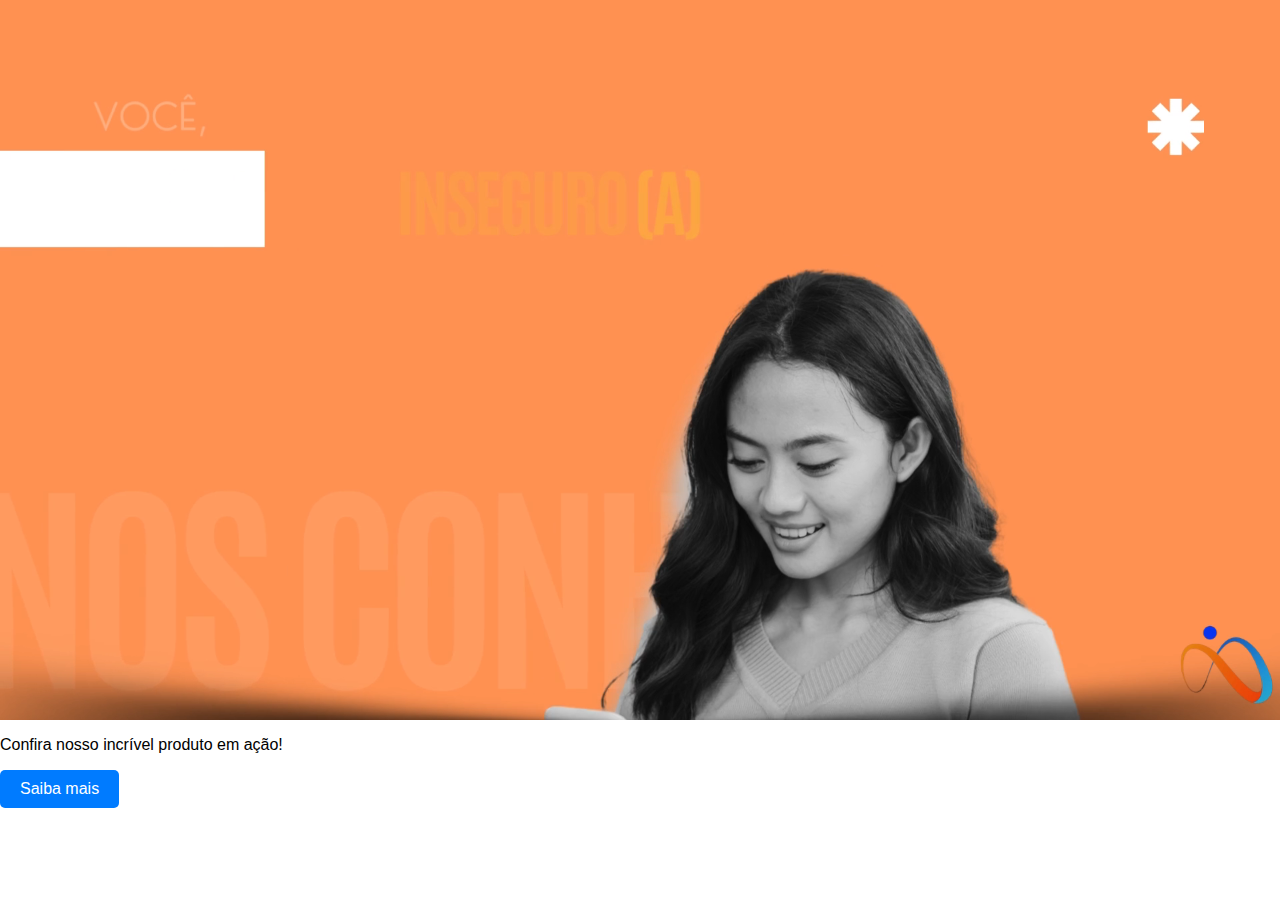
==== index.html @ 3701d6c8 "teste" ====
<!DOCTYPE html>
<html lang="en">
<head>
<meta charset="UTF-8">
<meta name="viewport" content="width=device-width, initial-scale=1.0">
<title>Seu Título Aqui</title>
<style>
  body {
    font-family: Arial, sans-serif;
    margin: 0;
    padding: 0;
  }
  
  .video-container {
    position: relative;
    padding-bottom: 56.25%; /* Proporção 16:9 */
    overflow: hidden;
    max-width: 100%;
  }
  
  .video-container video {
    position: absolute;
    top: 0;
    left: 0;
    width: 100%;
    height: 100%;
  }
  
  .cta-button {
    display: inline-block;
    padding: 10px 20px;
    background-color: #007bff;
    color: #fff;
    text-decoration: none;
    border-radius: 5px;
  }
</style>
</head>
<body>
  <audio autoplay loop>
    <source src="audio/Gemini - half.cool.mp3" type="audio/mpeg">
    Seu navegador não suporta a reprodução de áudio.
</audio>

  <div class="video-container">
    <video id="loopingVideo" autoplay muted>
      <source src="video/video3.mp4" type="video/mp4">
      Seu navegador não suporta o formato de vídeo.
    </video>
  </div>
  
  <p>Confira nosso incrível produto em ação!</p>
  <a href="src/Index.html" class="cta-button">Saiba mais</a>

  <script>
    const video = document.getElementById('loopingVideo');
    video.addEventListener('ended', function() {
      video.currentTime = 0;
      video.play();
    });
  </script>
</body>
</html>
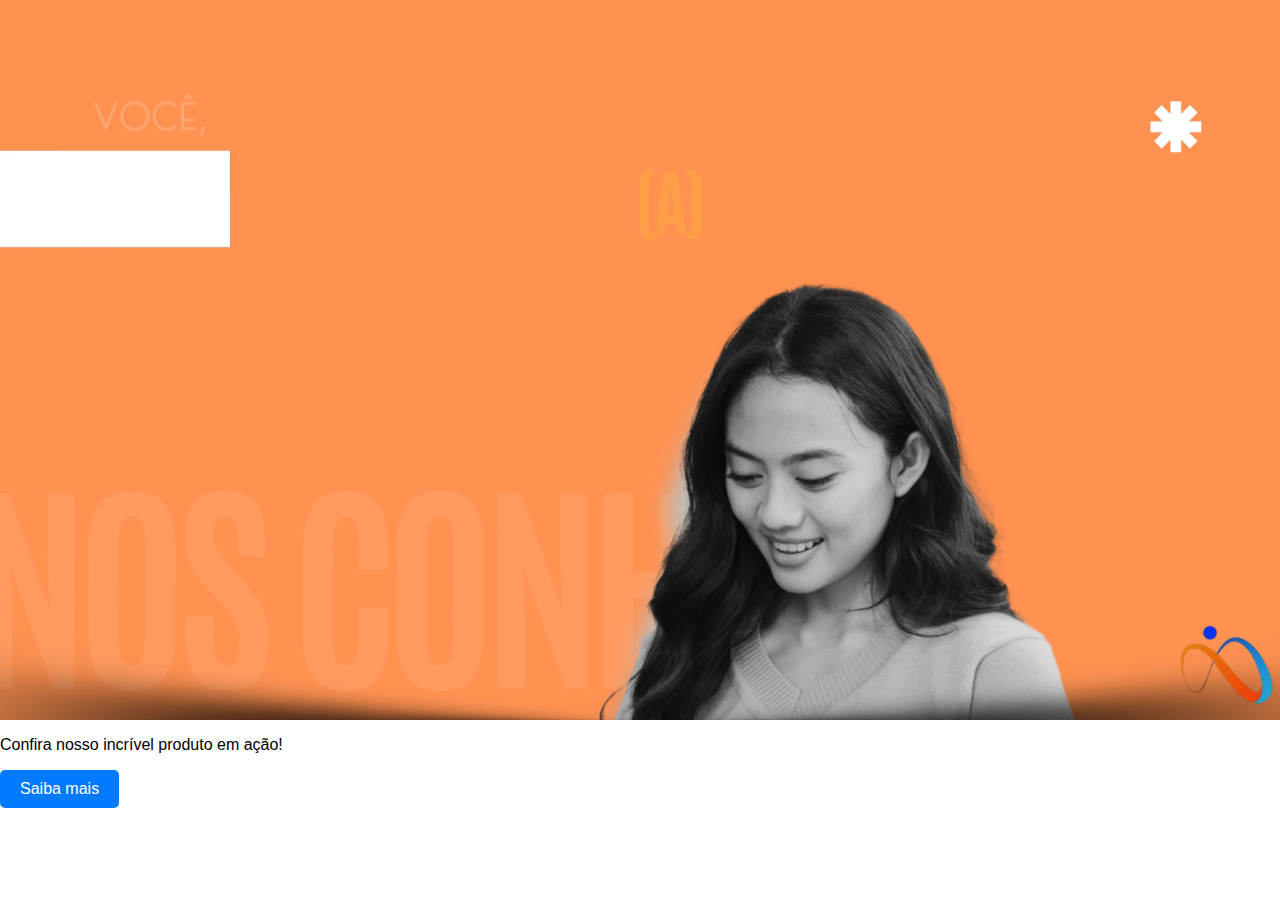
==== commit cd4868ae: "subiu" ====
--- a/index.html
+++ b/index.html
@@ -4,6 +4,8 @@
 <meta charset="UTF-8">
 <meta name="viewport" content="width=device-width, initial-scale=1.0">
 <title>Seu Título Aqui</title>
+<link rel="icon" href="icon/2.png" type="image/x-icon">
+
 <style>
   body {
     font-family: Arial, sans-serif;
@@ -50,7 +52,7 @@
   </div>
   
   <p>Confira nosso incrível produto em ação!</p>
-  <a href="src/Index.html" class="cta-button">Saiba mais</a>
+  <a href="src/home.html" class="cta-button">Saiba mais</a>
 
   <script>
     const video = document.getElementById('loopingVideo');
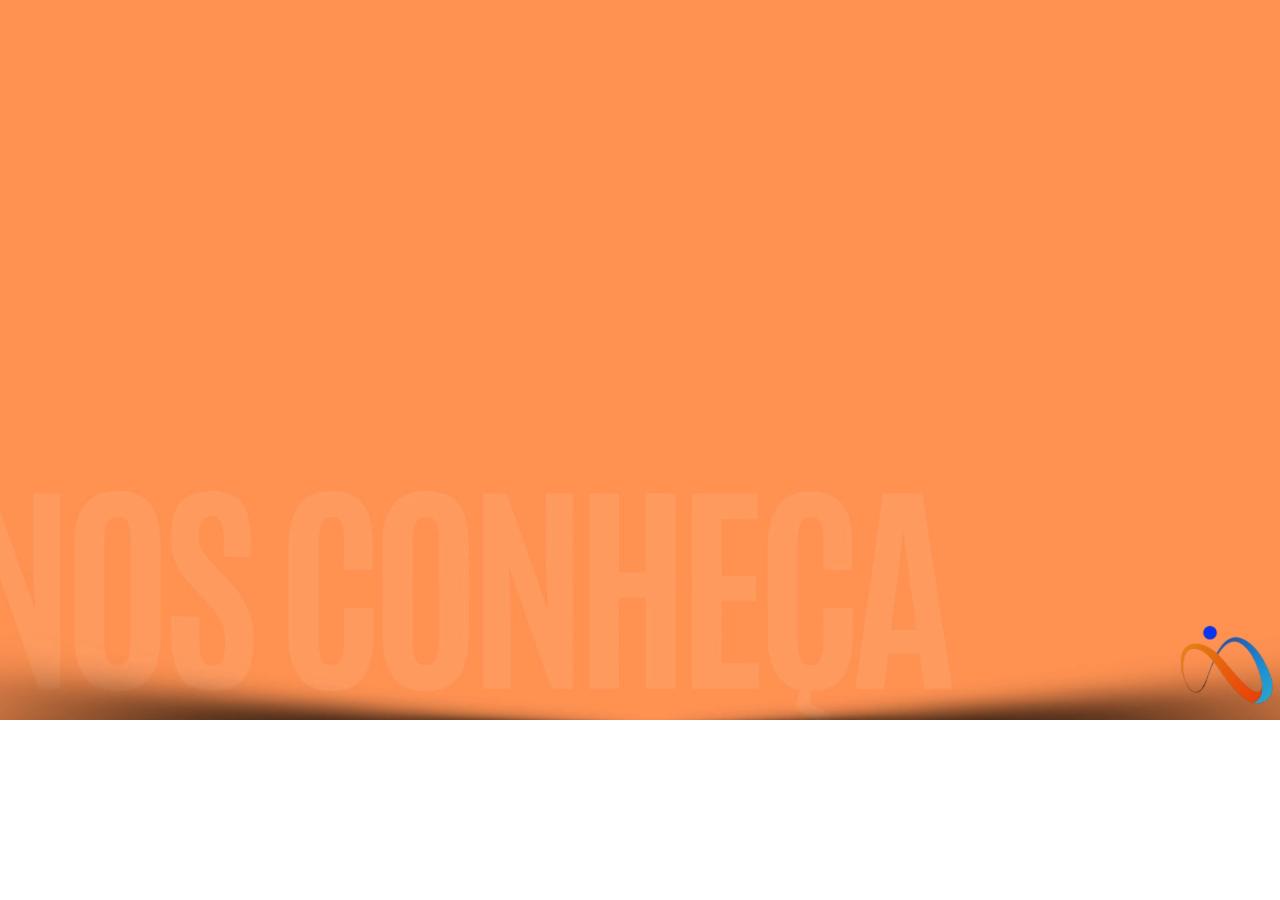
==== commit 2ca502e3: "teste" ====
--- a/index.html
+++ b/index.html
@@ -1,65 +1,58 @@
 <!DOCTYPE html>
 <html lang="en">
 <head>
-<meta charset="UTF-8">
-<meta name="viewport" content="width=device-width, initial-scale=1.0">
-<title>Seu Título Aqui</title>
-<link rel="icon" href="icon/2.png" type="image/x-icon">
-
-<style>
-  body {
-    font-family: Arial, sans-serif;
-    margin: 0;
-    padding: 0;
-  }
+  <meta charset="UTF-8">
+  <meta name="viewport" content="width=device-width, initial-scale=1.0">
+  <title>Seu Título Aqui</title>
+  <link rel="icon" href="icon/2.png" type="image/x-icon">
   
-  .video-container {
-    position: relative;
-    padding-bottom: 56.25%; /* Proporção 16:9 */
-    overflow: hidden;
-    max-width: 100%;
-  }
-  
-  .video-container video {
-    position: absolute;
-    top: 0;
-    left: 0;
-    width: 100%;
-    height: 100%;
-  }
-  
-  .cta-button {
-    display: inline-block;
-    padding: 10px 20px;
-    background-color: #007bff;
-    color: #fff;
-    text-decoration: none;
-    border-radius: 5px;
-  }
-</style>
+  <style>
+    body {
+      font-family: Arial, sans-serif;
+      margin: 0;
+      padding: 0;
+    }
+    
+    .video-container {
+      position: relative;
+      padding-bottom: 56.25%; /* Proporção 16:9 */
+      overflow: hidden;
+      max-width: 100%;
+    }
+    
+    .video-container video {
+      position: absolute;
+      top: 0;
+      left: 0;
+      width: 100%;
+      height: 100%;
+    }
+    
+    .cta-button {
+      display: inline-block;
+      padding: 10px 20px;
+      background-color: #007bff;
+      color: #fff;
+      text-decoration: none;
+      border-radius: 5px;
+    }
+  </style>
 </head>
 <body>
-  <audio autoplay loop>
-    <source src="audio/Gemini - half.cool.mp3" type="audio/mpeg">
-    Seu navegador não suporta a reprodução de áudio.
-</audio>
-
+  
   <div class="video-container">
-    <video id="loopingVideo" autoplay muted>
+    <video id="loopingVideo">
       <source src="video/video3.mp4" type="video/mp4">
       Seu navegador não suporta o formato de vídeo.
     </video>
   </div>
   
-  <p>Confira nosso incrível produto em ação!</p>
-  <a href="src/home.html" class="cta-button">Saiba mais</a>
-
   <script>
     const video = document.getElementById('loopingVideo');
+    video.autoplay = true; // Adicione esta linha para reprodução automática
     video.addEventListener('ended', function() {
       video.currentTime = 0;
       video.play();
     });
   </script>
-</body>
-</html>
+  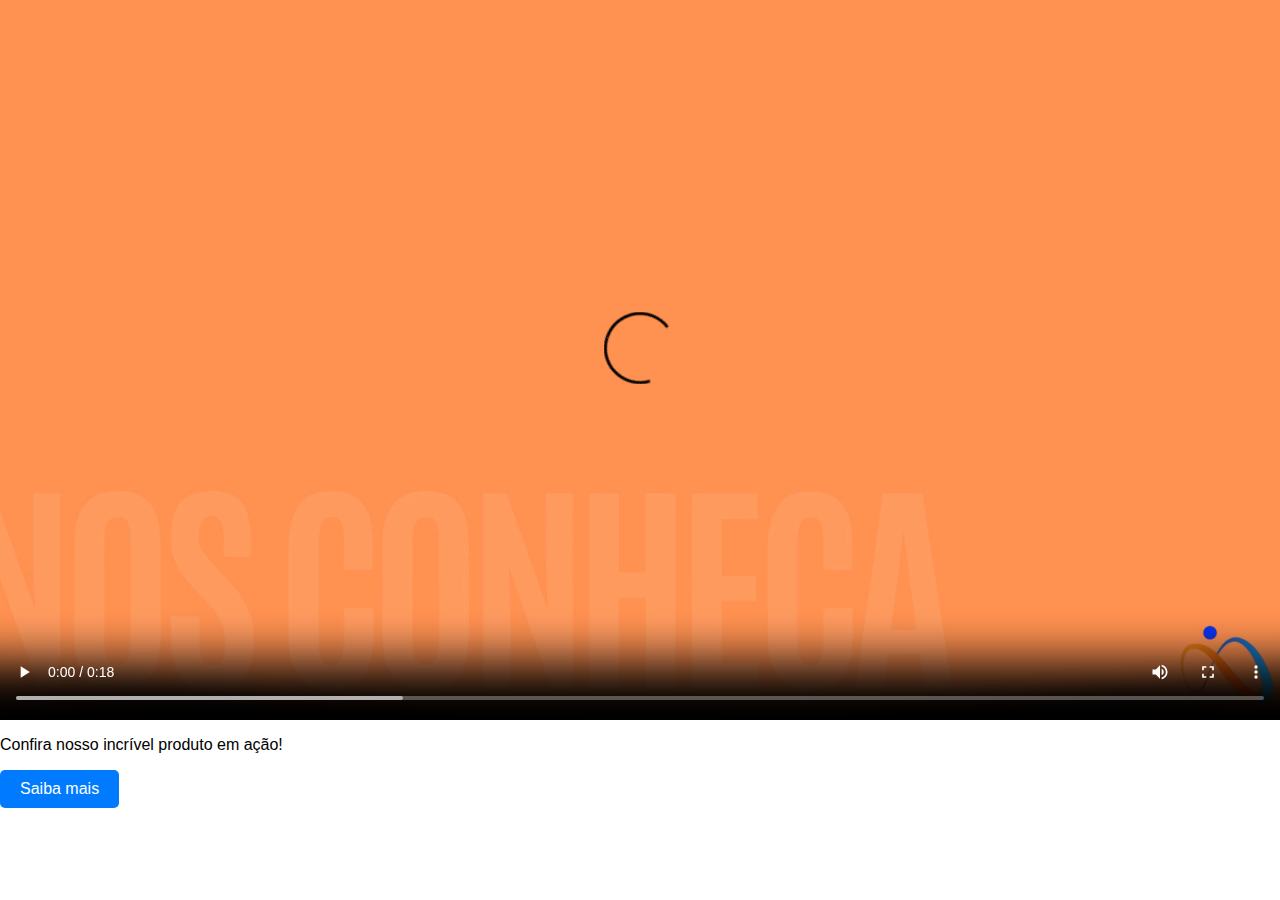
==== commit 87351026: "Update index.html" ====
--- a/index.html
+++ b/index.html
@@ -40,19 +40,24 @@
 </head>
 <body>
   
-  <div class="video-container">
-    <video id="loopingVideo">
+   <div class="video-container">
+    <video id="loopingVideo" controls>
       <source src="video/video3.mp4" type="video/mp4">
       Seu navegador não suporta o formato de vídeo.
     </video>
   </div>
   
+  <p>Confira nosso incrível produto em ação!</p>
+  <a href="src/home.html" class="cta-button">Saiba mais</a>
+
   <script>
     const video = document.getElementById('loopingVideo');
-    video.autoplay = true; // Adicione esta linha para reprodução automática
     video.addEventListener('ended', function() {
       video.currentTime = 0;
       video.play();
     });
   </script>
-  +</body>
+</html>
+
+  
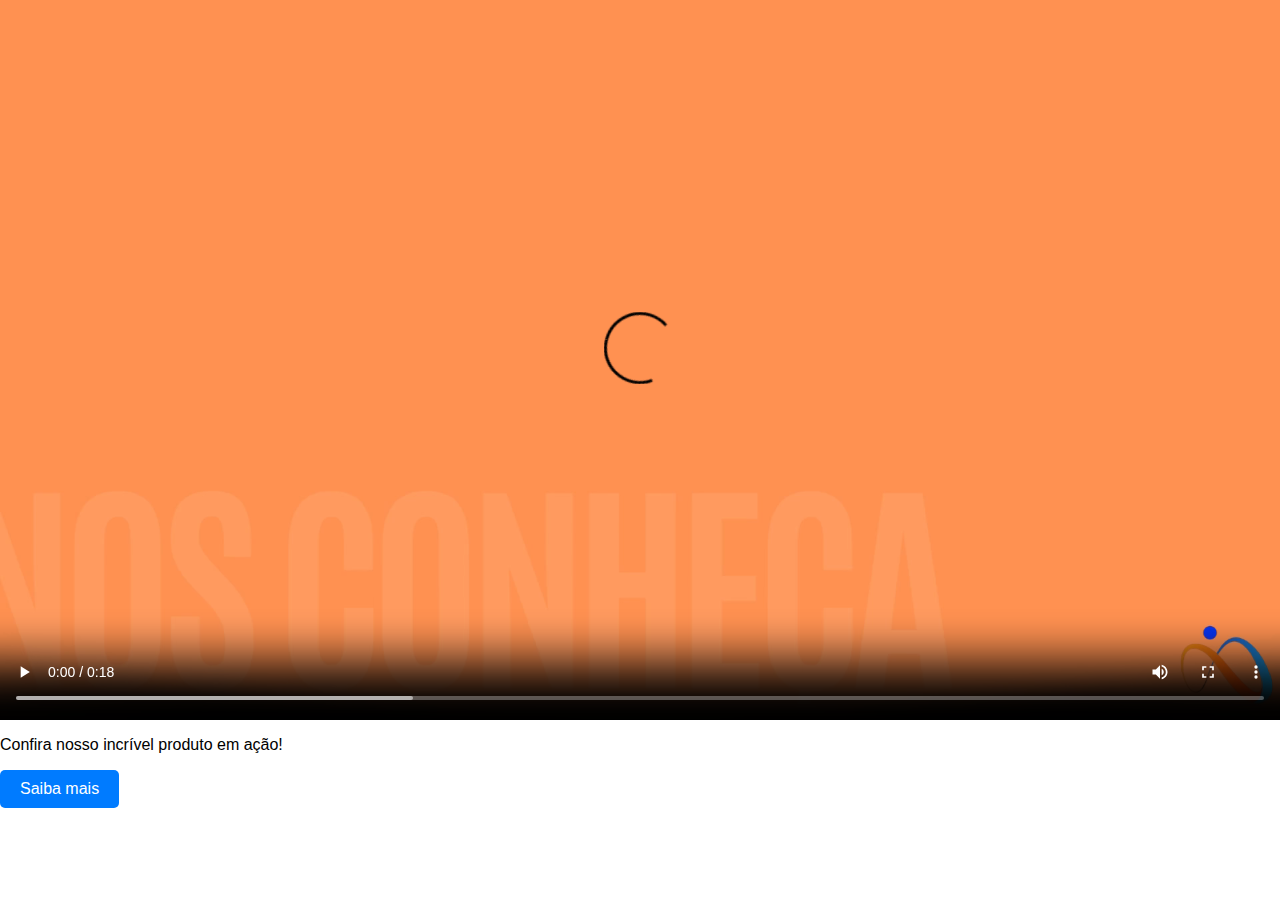
==== commit 46cef9e2: "teste" ====
--- a/index.html
+++ b/index.html
@@ -58,6 +58,4 @@
     });
   </script>
 </body>
-</html>
-
-  
+</html>